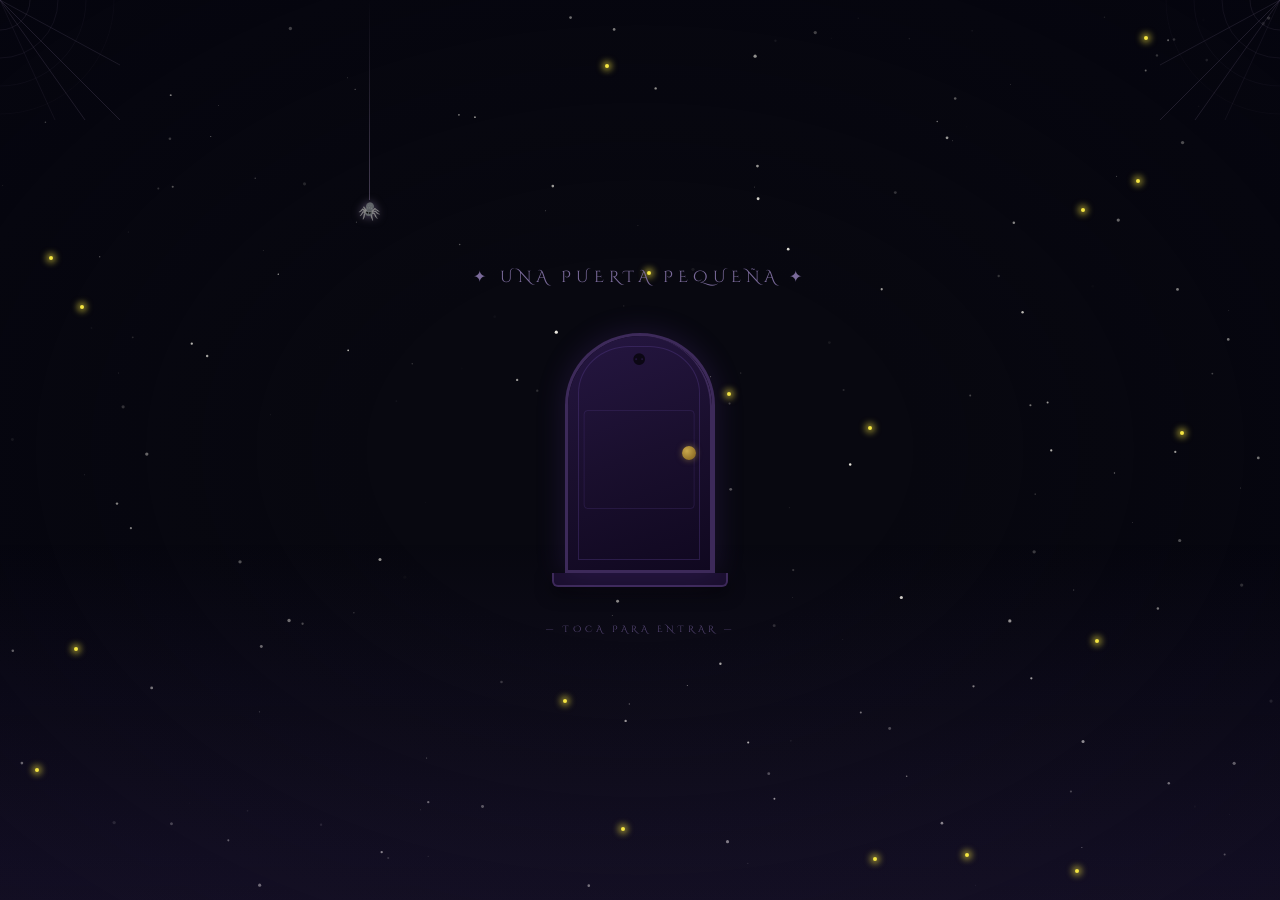
==== intro.html @ 7e01cd01 "se agrego la puerta" ====
<!DOCTYPE html>
<html lang="es">
<head>
  <meta charset="UTF-8">
  <meta name="viewport" content="width=device-width, initial-scale=1.0">
  <title>Terjeta de Felicitacion</title>
  <link href="https://fonts.googleapis.com/css2?family=Cinzel+Decorative:wght@400;700&display=swap" rel="stylesheet">
  <style>
    *, *::before, *::after { margin: 0; padding: 0; box-sizing: border-box; }

    html, body {
      width: 100%; height: 100%;
      overflow: hidden;
      background: #080810;
    }

    /* ── CANVAS ESTRELLAS ── */
    #stars-canvas {
      position: fixed;
      inset: 0;
      pointer-events: none;
      z-index: 0;
    }

    /* ── DECORACIÓN ── */
    .web-corner {
      position: fixed;
      width: clamp(70px, 18vw, 120px);
      height: clamp(70px, 18vw, 120px);
      pointer-events: none;
      opacity: 0.4;
      z-index: 2;
    }
    .web-corner.tl { top: 0; left: 0; }
    .web-corner.tr { top: 0; right: 0; transform: scaleX(-1); }
    .web-corner.bl { bottom: 0; left: 0; transform: scaleY(-1); }
    .web-corner.br { bottom: 0; right: 0; transform: scale(-1, -1); }

    .vignette {
      position: fixed;
      inset: 0;
      background: radial-gradient(ellipse at center, transparent 30%, rgba(4, 4, 14, 0.72) 100%);
      pointer-events: none;
      z-index: 1;
    }

    .fog {
      position: fixed;
      bottom: 0; left: 0;
      width: 100%; height: 40%;
      background: linear-gradient(to top, rgba(100, 70, 160, 0.15) 0%, transparent 100%);
      pointer-events: none;
      z-index: 1;
    }

    /* ── LUCIÉRNAGAS ── */
    .firefly {
      position: fixed;
      width: 4px; height: 4px;
      border-radius: 50%;
      background: #f5e642;
      box-shadow: 0 0 6px 3px rgba(245, 230, 66, 0.55);
      pointer-events: none;
      z-index: 1;
      animation: drift linear infinite;
    }
    @keyframes drift {
      0%   { transform: translate(0, 0) scale(1); opacity: 0; }
      20%  { opacity: 1; }
      80%  { opacity: 0.8; }
      100% { transform: translate(var(--dx), var(--dy)) scale(0.3); opacity: 0; }
    }

    /* ── ESCENA CENTRAL ── */
    .scene {
      position: fixed;
      inset: 0;
      display: flex;
      flex-direction: column;
      align-items: center;
      justify-content: center;
      z-index: 10;
    }

    .intro-title {
      font-family: 'Cinzel Decorative', cursive;
      font-size: clamp(0.8rem,3vw, 1rem);
      letter-spacing: 5px;
      color: #7a6a9a;
      text-transform: uppercase;
      margin-bottom: clamp(28px, 5vh, 48px);
      opacity: 0;
      animation: fadeUp 1s 0.5s ease forwards;
    }

    @keyframes fadeUp {
      from { opacity: 0; transform: translateY(10px); }
      to   { opacity: 1; transform: translateY(0); }
    }

    /* ── PUERTA ── */
    .door-wrap {
      display: flex;
      flex-direction: column;
      align-items: center;
      perspective: 800px;
    }

    .door-frame {
      width: clamp(110px, 22vw, 150px);
      height: clamp(180px, 36vw, 240px);
      background: #1a0f2e;
      border: 3px solid #3d2a5a;
      border-radius: 50% 50% 0 0 / 30% 30% 0 0;
      position: relative;
      box-shadow:
        0 0 30px rgba(120, 70, 200, 0.18),
        inset 0 0 20px rgba(0, 0, 0, 0.5);
      cursor: pointer;
      overflow: hidden;
      transform-style: preserve-3d;
    }

    /* Brillo interior visible al abrir */
    .door-glow {
      position: absolute;
      inset: 0;
      border-radius: inherit;
      background: radial-gradient(ellipse at 50% 55%, rgba(180, 140, 255, 0.0) 0%, transparent 70%);
      transition: background 0.8s ease;
      pointer-events: none;
      z-index: 1;
    }

    /* Hoja de la puerta */
    .door-panel {
      position: absolute;
      inset: 0;
      background: linear-gradient(160deg, #251641 0%, #1a0f2e 50%, #100820 100%);
      border-radius: inherit;
      transform-origin: left center;
      transition: transform 1.3s cubic-bezier(0.4, 0, 0.2, 1);
      border-right: 2px solid #3d2a5a;
      z-index: 2;
    }

    /* Marco interior de la puerta */
    .door-panel::before {
      content: '';
      position: absolute;
      inset: 10px;
      border: 1px solid rgba(100, 70, 160, 0.3);
      border-radius: 42% 42% 0 0 / 22% 22% 0 0;
    }

    /* Moldura inferior */
    .door-panel::after {
      content: '';
      position: absolute;
      left: 50%; top: 32%;
      transform: translateX(-50%);
      width: 78%; height: 42%;
      border: 1px solid rgba(100, 70, 160, 0.2);
      border-radius: 4px;
    }

    /* Pomo */
    .door-knob {
      position: absolute;
      right: clamp(14px, 4%, 20px);
      top: 50%;
      transform: translateY(-50%);
      width: clamp(10px, 2vw, 14px);
      height: clamp(10px, 2vw, 14px);
      border-radius: 50%;
      background: radial-gradient(circle at 35% 35%, #c9a84c, #7a5a1a);
      box-shadow: 0 0 6px rgba(201, 168, 76, 0.5);
      transition: box-shadow 0.35s;
      z-index: 3;
    }

    .door-frame:hover .door-knob {
      box-shadow: 0 0 16px rgba(201, 168, 76, 0.95);
    }

    /* Araña colgante */
    .door-spider {
      position: absolute;
      top: 14px; left: 50%;
      transform: translateX(-50%);
      font-size: clamp(11px, 2.5vw, 16px);
      opacity: 0.65;
      animation: spiderSway 3s ease-in-out infinite;
      z-index: 3;
    }
    @keyframes spiderSway {
      0%, 100% { transform: translateX(-50%) rotate(-6deg); }
      50%       { transform: translateX(-50%) rotate(6deg); }
    }

    /* Escalón */
    .door-step {
      width: calc(clamp(110px, 22vw, 150px) + 26px);
      height: 14px;
      background: #1a0f2e;
      border: 2px solid #3d2a5a;
      border-top: none;
      border-radius: 0 0 6px 6px;
      box-shadow: 0 6px 16px rgba(0, 0, 0, 0.55);
    }

    /* Hint */
    .open-hint {
      margin-top: clamp(20px, 4vh, 36px);
      font-family: 'Cinzel Decorative', cursive;
      font-size: clamp(0.42rem, 1.5vw, 0.58rem);
      letter-spacing: 4px;
      color: #5a4a7a;
      text-transform: uppercase;
      opacity: 0;
      animation: fadeUp 1s 1.3s ease forwards, blink 2.8s 2.5s ease-in-out infinite;
    }
    @keyframes blink {
      0%, 100% { opacity: 0.45; }
      50%       { opacity: 1; }
    }

    /* ── ESTADO: ABIERTA ── */
    .door-frame.open .door-panel {
      transform: perspective(700px) rotateY(-78deg);
    }
    .door-frame.open .door-glow {
      background: radial-gradient(ellipse at 50% 50%, rgba(190, 150, 255, 0.4) 0%, transparent 75%);
    }

    /* ── OVERLAY DE TRANSICIÓN ── */
    #overlay {
      position: fixed;
      inset: 0;
      background: #0a0a1a;
      opacity: 0;
      pointer-events: none;
      z-index: 100;
      transition: opacity 0.9s ease;
    }
    #overlay.show { opacity: 1; }
  </style>
</head>
<body>

  <canvas id="stars-canvas"></canvas>

  <!-- Telarañas en esquinas -->
  <svg class="web-corner tl" viewBox="0 0 120 120">
    <line x1="0" y1="0" x2="120" y2="120" stroke="rgba(180,159,204,0.55)" stroke-width="0.7"/>
    <line x1="0" y1="0" x2="85"  y2="120" stroke="rgba(180,159,204,0.5)"  stroke-width="0.7"/>
    <line x1="0" y1="0" x2="120" y2="65"  stroke="rgba(180,159,204,0.45)" stroke-width="0.7"/>
    <line x1="0" y1="0" x2="55"  y2="120" stroke="rgba(180,159,204,0.35)" stroke-width="0.5"/>
    <circle cx="0" cy="0" r="30"  fill="none" stroke="rgba(180,159,204,0.4)"  stroke-width="0.6"/>
    <circle cx="0" cy="0" r="58"  fill="none" stroke="rgba(180,159,204,0.3)"  stroke-width="0.6"/>
    <circle cx="0" cy="0" r="86"  fill="none" stroke="rgba(180,159,204,0.22)" stroke-width="0.5"/>
    <circle cx="0" cy="0" r="114" fill="none" stroke="rgba(180,159,204,0.15)" stroke-width="0.5"/>
  </svg>
  <svg class="web-corner tr" viewBox="0 0 120 120">
    <line x1="0" y1="0" x2="120" y2="120" stroke="rgba(180,159,204,0.55)" stroke-width="0.7"/>
    <line x1="0" y1="0" x2="85"  y2="120" stroke="rgba(180,159,204,0.5)"  stroke-width="0.7"/>
    <line x1="0" y1="0" x2="120" y2="65"  stroke="rgba(180,159,204,0.45)" stroke-width="0.7"/>
    <line x1="0" y1="0" x2="55"  y2="120" stroke="rgba(180,159,204,0.35)" stroke-width="0.5"/>
    <circle cx="0" cy="0" r="30"  fill="none" stroke="rgba(180,159,204,0.4)"  stroke-width="0.6"/>
    <circle cx="0" cy="0" r="58"  fill="none" stroke="rgba(180,159,204,0.3)"  stroke-width="0.6"/>
    <circle cx="0" cy="0" r="86"  fill="none" stroke="rgba(180,159,204,0.22)" stroke-width="0.5"/>
    <circle cx="0" cy="0" r="114" fill="none" stroke="rgba(180,159,204,0.15)" stroke-width="0.5"/>
  </svg>

  <div class="vignette"></div>
  <div class="fog"></div>

  <!-- Araña colgante (decoración extra) -->
  <div style="position:fixed;top:0;left:28%;z-index:3;pointer-events:none;animation:spiderDrop2 16s ease-in-out infinite;">
    <div style="width:1px;height:200px;background:linear-gradient(to bottom,transparent,rgba(180,159,204,0.35));margin:0 auto;"></div>
    <div style="text-align:center;font-size:18px;filter:drop-shadow(0 0 4px rgba(180,159,204,0.5));">🕷️</div>
  </div>

  <div class="scene">
    <p class="intro-title">✦ Una Puerta Pequeña ✦</p>

    <div class="door-wrap">
      <div class="door-frame" id="door" onclick="abrirPuerta()">
        <div class="door-glow"></div>
        <div class="door-panel">
          <div class="door-spider">⚉</div>
          <div class="door-knob"></div>
        </div>
      </div>
      <div class="door-step"></div>
    </div>

    <p class="open-hint">— toca para entrar —</p>
  </div>

  <div id="overlay"></div>

  <script>
    /* ── ESTRELLAS ── */
    (function () {
      const canvas = document.getElementById('stars-canvas');
      const ctx    = canvas.getContext('2d');
      let W, H, stars = [];

      function resize() {
        W = canvas.width  = window.innerWidth;
        H = canvas.height = window.innerHeight;
      }

      function initStars() {
        stars = Array.from({ length: 180 }, () => ({
          x:  Math.random() * W,
          y:  Math.random() * H,
          r:  Math.random() * 1.4 + 0.3,
          a:  Math.random(),
          da: (Math.random() * 0.005 + 0.002) * (Math.random() < 0.5 ? 1 : -1)
        }));
      }

      function draw() {
        ctx.clearRect(0, 0, W, H);
        stars.forEach(s => {
          s.a += s.da;
          if (s.a > 1 || s.a < 0) s.da *= -1;
          ctx.beginPath();
          ctx.arc(s.x, s.y, s.r, 0, Math.PI * 2);
          ctx.fillStyle = `rgba(240,237,228,${s.a})`;
          ctx.fill();
        });
        requestAnimationFrame(draw);
      }

      resize(); initStars(); draw();
      window.addEventListener('resize', () => { resize(); initStars(); });
    })();

    /* ── LUCIÉRNAGAS ── */
    for (let i = 0; i < 18; i++) {
      const f = document.createElement('div');
      f.className = 'firefly';
      f.style.cssText = `
        left: ${Math.random() * 100}%;
        top:  ${Math.random() * 100}%;
        --dx: ${(Math.random() * 200 - 100).toFixed(0)}px;
        --dy: ${(Math.random() * 200 - 100).toFixed(0)}px;
        animation-duration: ${(Math.random() * 8 + 5).toFixed(1)}s;
        animation-delay:    ${(Math.random() * 5).toFixed(1)}s;
      `;
      document.body.appendChild(f);
    }

    /* ── ABRIR PUERTA Y REDIRIGIR ── */
    function abrirPuerta() {
      const door    = document.getElementById('door');
      const overlay = document.getElementById('overlay');
      if (door.classList.contains('open')) return;

      door.classList.add('open');

      /* Fade out hacia index.html */
      setTimeout(() => overlay.classList.add('show'), 950);
      setTimeout(() => {
        sessionStorage.setItem('entered', '1');
        window.location.href = 'index.html';
      }, 1900);
    }

    /* animación extra araña */
    const style = document.createElement('style');
    style.textContent = `
      @keyframes spiderDrop2 {
        0%   { transform: translateY(-80px); }
        35%  { transform: translateY(160px); }
        65%  { transform: translateY(100px); }
        85%  { transform: translateY(220px); }
        100% { transform: translateY(-80px); }
      }
    `;
    document.head.appendChild(style);
  </script>
</body>
</html>
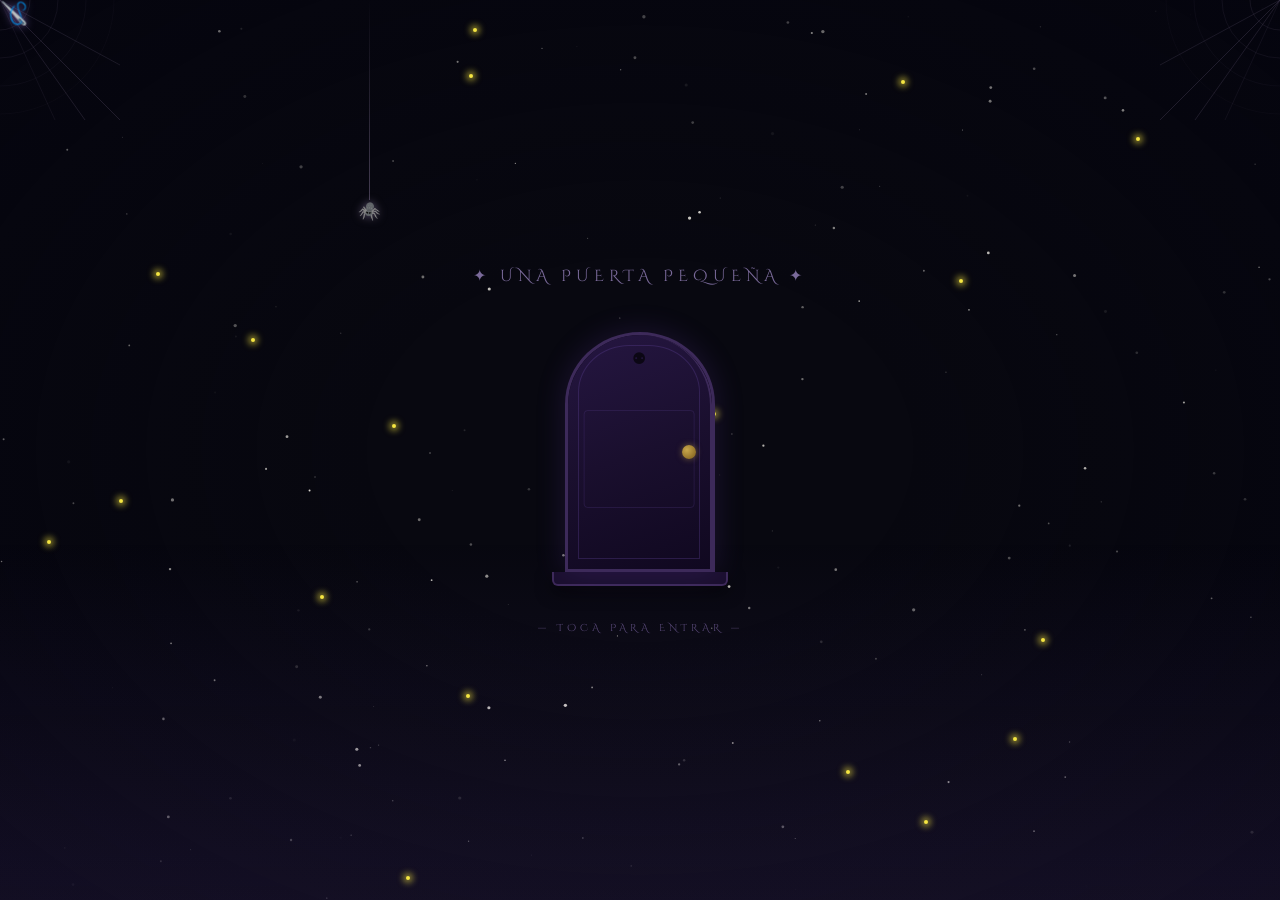
==== commit 37426e89: "adesion de mp3 de fondo y nuevos efectos" ====
--- a/intro.html
+++ b/intro.html
@@ -3,7 +3,7 @@
 <head>
   <meta charset="UTF-8">
   <meta name="viewport" content="width=device-width, initial-scale=1.0">
-  <title>Terjeta de Felicitacion</title>
+  <title>Puerta al Túnel</title>
   <link href="https://fonts.googleapis.com/css2?family=Cinzel+Decorative:wght@400;700&display=swap" rel="stylesheet">
   <style>
     *, *::before, *::after { margin: 0; padding: 0; box-sizing: border-box; }
@@ -14,7 +14,7 @@
       background: #080810;
     }
 
-    /* ── CANVAS ESTRELLAS ── */
+    /* ── CANVAS ESTRELLAS (fondo) ── */
     #stars-canvas {
       position: fixed;
       inset: 0;
@@ -53,7 +53,7 @@
       z-index: 1;
     }
 
-    /* ── LUCIÉRNAGAS ── */
+    /* ── LUCIÉRNAGAS (fondo) ── */
     .firefly {
       position: fixed;
       width: 4px; height: 4px;
@@ -71,7 +71,7 @@
       100% { transform: translate(var(--dx), var(--dy)) scale(0.3); opacity: 0; }
     }
 
-    /* ── ESCENA CENTRAL ── */
+    /* ── ESCENA CENTRAL (puerta) ── */
     .scene {
       position: fixed;
       inset: 0;
@@ -80,6 +80,11 @@
       align-items: center;
       justify-content: center;
       z-index: 10;
+      transition: opacity 0.8s ease;
+    }
+    .scene.fade-out {
+      opacity: 0;
+      pointer-events: none;
     }
 
     .intro-title {
@@ -98,7 +103,7 @@
       to   { opacity: 1; transform: translateY(0); }
     }
 
-    /* ── PUERTA ── */
+    /* Puerta */
     .door-wrap {
       display: flex;
       flex-direction: column;
@@ -113,15 +118,12 @@
       border: 3px solid #3d2a5a;
       border-radius: 50% 50% 0 0 / 30% 30% 0 0;
       position: relative;
-      box-shadow:
-        0 0 30px rgba(120, 70, 200, 0.18),
-        inset 0 0 20px rgba(0, 0, 0, 0.5);
+      box-shadow: 0 0 30px rgba(120, 70, 200, 0.18), inset 0 0 20px rgba(0, 0, 0, 0.5);
       cursor: pointer;
       overflow: hidden;
       transform-style: preserve-3d;
     }
 
-    /* Brillo interior visible al abrir */
     .door-glow {
       position: absolute;
       inset: 0;
@@ -132,7 +134,6 @@
       z-index: 1;
     }
 
-    /* Hoja de la puerta */
     .door-panel {
       position: absolute;
       inset: 0;
@@ -144,7 +145,6 @@
       z-index: 2;
     }
 
-    /* Marco interior de la puerta */
     .door-panel::before {
       content: '';
       position: absolute;
@@ -153,7 +153,6 @@
       border-radius: 42% 42% 0 0 / 22% 22% 0 0;
     }
 
-    /* Moldura inferior */
     .door-panel::after {
       content: '';
       position: absolute;
@@ -164,7 +163,6 @@
       border-radius: 4px;
     }
 
-    /* Pomo */
     .door-knob {
       position: absolute;
       right: clamp(14px, 4%, 20px);
@@ -183,7 +181,6 @@
       box-shadow: 0 0 16px rgba(201, 168, 76, 0.95);
     }
 
-    /* Araña colgante */
     .door-spider {
       position: absolute;
       top: 14px; left: 50%;
@@ -193,12 +190,12 @@
       animation: spiderSway 3s ease-in-out infinite;
       z-index: 3;
     }
+
     @keyframes spiderSway {
       0%, 100% { transform: translateX(-50%) rotate(-6deg); }
       50%       { transform: translateX(-50%) rotate(6deg); }
     }
 
-    /* Escalón */
     .door-step {
       width: calc(clamp(110px, 22vw, 150px) + 26px);
       height: 14px;
@@ -209,23 +206,23 @@
       box-shadow: 0 6px 16px rgba(0, 0, 0, 0.55);
     }
 
-    /* Hint */
     .open-hint {
       margin-top: clamp(20px, 4vh, 36px);
       font-family: 'Cinzel Decorative', cursive;
-      font-size: clamp(0.42rem, 1.5vw, 0.58rem);
+      font-size: clamp(0.50rem, 1.8vw, 0.60rem);
       letter-spacing: 4px;
       color: #5a4a7a;
       text-transform: uppercase;
       opacity: 0;
       animation: fadeUp 1s 1.3s ease forwards, blink 2.8s 2.5s ease-in-out infinite;
     }
+
     @keyframes blink {
       0%, 100% { opacity: 0.45; }
       50%       { opacity: 1; }
     }
 
-    /* ── ESTADO: ABIERTA ── */
+    /* Estado abierta */
     .door-frame.open .door-panel {
       transform: perspective(700px) rotateY(-78deg);
     }
@@ -233,24 +230,47 @@
       background: radial-gradient(ellipse at 50% 50%, rgba(190, 150, 255, 0.4) 0%, transparent 75%);
     }
 
-    /* ── OVERLAY DE TRANSICIÓN ── */
-    #overlay {
+    /* ── CANVAS DEL TÚNEL (inicialmente invisible) ── */
+    #tunnel-canvas {
+      position: fixed;
+      top: 0;
+      left: 0;
+      width: 100%;
+      height: 100%;
+      display: block;
+      z-index: 20;
+      opacity: 0;
+      transition: opacity 1.5s ease;
+      pointer-events: none;
+    }
+    #tunnel-canvas.visible {
+      opacity: 1;
+    }
+
+    /* Overlay de oscurecimiento sutil para la transición (opcional) */
+    .transition-overlay {
       position: fixed;
       inset: 0;
-      background: #0a0a1a;
+      background: black;
+      z-index: 15;
       opacity: 0;
       pointer-events: none;
-      z-index: 100;
-      transition: opacity 0.9s ease;
-    }
-    #overlay.show { opacity: 1; }
+      transition: opacity 0.8s ease;
+    }
+    .transition-overlay.active {
+      opacity: 0.5;
+    }
+    * { cursor: none !important; }
   </style>
 </head>
 <body>
 
+  <!-- Fondo de estrellas -->
   <canvas id="stars-canvas"></canvas>
-
-  <!-- Telarañas en esquinas -->
+    <audio id="musica-fondo" loop>
+      <source src="audio.mp3" type="audio/mpeg">
+    </audio>
+  <!-- Telarañas decorativas -->
   <svg class="web-corner tl" viewBox="0 0 120 120">
     <line x1="0" y1="0" x2="120" y2="120" stroke="rgba(180,159,204,0.55)" stroke-width="0.7"/>
     <line x1="0" y1="0" x2="85"  y2="120" stroke="rgba(180,159,204,0.5)"  stroke-width="0.7"/>
@@ -275,15 +295,15 @@
   <div class="vignette"></div>
   <div class="fog"></div>
 
-  <!-- Araña colgante (decoración extra) -->
+  <!-- Araña decorativa extra -->
   <div style="position:fixed;top:0;left:28%;z-index:3;pointer-events:none;animation:spiderDrop2 16s ease-in-out infinite;">
     <div style="width:1px;height:200px;background:linear-gradient(to bottom,transparent,rgba(180,159,204,0.35));margin:0 auto;"></div>
     <div style="text-align:center;font-size:18px;filter:drop-shadow(0 0 4px rgba(180,159,204,0.5));">🕷️</div>
   </div>
 
-  <div class="scene">
+  <!-- Escena de la puerta -->
+  <div class="scene" id="scene">
     <p class="intro-title">✦ Una Puerta Pequeña ✦</p>
-
     <div class="door-wrap">
       <div class="door-frame" id="door" onclick="abrirPuerta()">
         <div class="door-glow"></div>
@@ -294,14 +314,26 @@
       </div>
       <div class="door-step"></div>
     </div>
-
     <p class="open-hint">— toca para entrar —</p>
   </div>
 
-  <div id="overlay"></div>
-
+  <!-- Canvas del túnel (inicialmente oculto) -->
+  <canvas id="tunnel-canvas"></canvas>
+  <div class="transition-overlay" id="transitionOverlay"></div>
+  <div id="finalFade" style="
+  position: fixed;
+  inset: 0;
+  background: black;
+  z-index: 9999;
+  opacity: 0;
+  transition: opacity 1.2s ease;
+  pointer-events: none;
+"></div>
+  
   <script>
-    /* ── ESTRELLAS ── */
+    /* ==========================
+       ESTRELLAS (fondo)
+    ========================== */
     (function () {
       const canvas = document.getElementById('stars-canvas');
       const ctx    = canvas.getContext('2d');
@@ -339,13 +371,15 @@
       window.addEventListener('resize', () => { resize(); initStars(); });
     })();
 
-    /* ── LUCIÉRNAGAS ── */
+    /* ==========================
+       LUCIÉRNAGAS
+    ========================== */
     for (let i = 0; i < 18; i++) {
-      const f = document.createElement('div');
+      const f   = document.createElement('div');
       f.className = 'firefly';
       f.style.cssText = `
         left: ${Math.random() * 100}%;
-        top:  ${Math.random() * 100}%;
+        top: ${Math.random() * 100}%;
         --dx: ${(Math.random() * 200 - 100).toFixed(0)}px;
         --dy: ${(Math.random() * 200 - 100).toFixed(0)}px;
         animation-duration: ${(Math.random() * 8 + 5).toFixed(1)}s;
@@ -354,23 +388,207 @@
       document.body.appendChild(f);
     }
 
-    /* ── ABRIR PUERTA Y REDIRIGIR ── */
-    function abrirPuerta() {
-      const door    = document.getElementById('door');
-      const overlay = document.getElementById('overlay');
-      if (door.classList.contains('open')) return;
-
-      door.classList.add('open');
-
-      /* Fade out hacia index.html */
-      setTimeout(() => overlay.classList.add('show'), 950);
-      setTimeout(() => {
-        sessionStorage.setItem('entered', '1');
-        window.location.href = 'index.html';
-      }, 1900);
-    }
-
-    /* animación extra araña */
+    /* ==========================
+       TÚNEL (código adaptado de tunnel.js)
+    ========================== */
+    const tunnelCanvas = document.getElementById('tunnel-canvas');
+    let ctxTunnel, Wt, Ht, cx, cy;
+    let tunnelAnimationId = null;
+    let rings = [], t = 0;
+
+    function initTunnel() {
+      Wt = window.innerWidth;
+      Ht = window.innerHeight;
+      tunnelCanvas.width = Wt;
+      tunnelCanvas.height = Ht;
+      ctxTunnel = tunnelCanvas.getContext('2d');
+      cx = Wt / 2;
+      cy = Ht / 2;
+
+      const RINGS = 18;
+      rings = Array.from({ length: RINGS }, (_, i) => ({
+        z: i / RINGS,
+        phase: (i / RINGS) * Math.PI * 2
+      }));
+    }
+
+    function easeInOut(x) {
+      return x < 0.5 ? 2 * x * x : 1 - Math.pow(-2 * x + 2, 2) / 2;
+    }
+
+    function drawRing(progress, phase) {
+      const p = (progress + 1) % 1;
+      const depth = easeInOut(p);
+      const r = 20 + depth * (Math.min(Wt, Ht) * 1.1);
+
+      const alpha = p < 0.12 ? p / 0.12 : p > 0.82 ? (1 - p) / 0.18 : 1;
+      if (alpha <= 0) return;
+
+      const wobble = 20 * (1 - depth);
+      const pts = 120;
+      const rot = phase + p * Math.PI * 1.1;
+
+      ctxTunnel.beginPath();
+      for (let i = 0; i <= pts; i++) {
+        const a = (i / pts) * Math.PI * 2;
+        const noise =
+          Math.sin(a * 7 + phase * 3 + t * 0.8) * wobble +
+          Math.sin(a * 13 + phase * 5 - t * 1.2) * wobble * 0.4;
+        const rx = r + noise;
+        const ry = r * 0.97 + noise * 0.7;
+        const x = cx + Math.cos(a + rot) * rx;
+        const y = cy + Math.sin(a + rot) * ry;
+        i === 0 ? ctxTunnel.moveTo(x, y) : ctxTunnel.lineTo(x, y);
+      }
+      ctxTunnel.closePath();
+
+      const t1 = depth;
+      const br = Math.round(30 + t1 * 25);
+      const bg = 0;
+      const pr = Math.round(80 + t1 * 50);
+      const pb = Math.round(80 + t1 * 40);
+
+      const grd = ctxTunnel.createRadialGradient(cx, cy, r * 0.3, cx, cy, r * 1.1);
+      grd.addColorStop(0, 'rgba(0,0,0,0)');
+      grd.addColorStop(0.45, `rgba(${br},${bg},255,${0.22 * alpha})`);
+      grd.addColorStop(0.62, `rgba(${pr},0,${pb},${0.2 * alpha})`);
+      grd.addColorStop(1, 'rgba(4,1,14,0)');
+
+      ctxTunnel.fillStyle = grd;
+      ctxTunnel.fill();
+
+      const sr = Math.round(80 + t1 * 120);
+      const sg = Math.round(30 + t1 * 60);
+      ctxTunnel.strokeStyle = `rgba(${sr},${sg},255,${0.3 * alpha})`;
+      ctxTunnel.lineWidth = 1.2 + depth * 1.5;
+      ctxTunnel.stroke();
+    }
+
+    function drawDoorOnTunnel() {
+      const dw = 22, dh = 36;
+      const x = cx - dw / 2, y = cy - dh / 2;
+      ctxTunnel.fillStyle = '#04010f';
+      ctxTunnel.beginPath();
+      // roundRect manual
+      const radius = 2;
+      ctxTunnel.moveTo(x + radius, y);
+      ctxTunnel.lineTo(x + dw - radius, y);
+      ctxTunnel.quadraticCurveTo(x + dw, y, x + dw, y + radius);
+      ctxTunnel.lineTo(x + dw, y + dh - radius);
+      ctxTunnel.quadraticCurveTo(x + dw, y + dh, x + dw - radius, y + dh);
+      ctxTunnel.lineTo(x + radius, y + dh);
+      ctxTunnel.quadraticCurveTo(x, y + dh, x, y + dh - radius);
+      ctxTunnel.lineTo(x, y + radius);
+      ctxTunnel.quadraticCurveTo(x, y, x + radius, y);
+      ctxTunnel.fill();
+
+      ctxTunnel.shadowColor = 'rgba(130,60,255,0.9)';
+      ctxTunnel.shadowBlur = 18;
+      ctxTunnel.strokeStyle = 'rgba(160,100,255,0.7)';
+      ctxTunnel.lineWidth = 1;
+      ctxTunnel.stroke();
+      ctxTunnel.shadowBlur = 0;
+    }
+
+    function animateTunnel(timestamp) {
+      if (!ctxTunnel) return;
+      t = timestamp * 0.001;
+      ctxTunnel.clearRect(0, 0, Wt, Ht);
+
+      const speed = 0.19;
+      rings.forEach(ring => {
+        const progress = ((ring.z + t * speed) % 1 + 1) % 1;
+        drawRing(progress, ring.phase);
+      });
+
+      drawDoorOnTunnel();
+      tunnelAnimationId = requestAnimationFrame(animateTunnel);
+    }
+
+    function startTunnel() {
+      if (tunnelAnimationId) cancelAnimationFrame(tunnelAnimationId);
+      initTunnel();
+      tunnelAnimationId = requestAnimationFrame(animateTunnel);
+    }
+
+    // Ajustar tamaño del túnel al redimensionar
+    window.addEventListener('resize', () => {
+      if (tunnelCanvas.classList.contains('visible')) {
+        initTunnel();
+      } else {
+        // Si no visible, solo actualizamos variables para cuando se muestre
+        Wt = window.innerWidth;
+        Ht = window.innerHeight;
+        if (ctxTunnel) {
+          tunnelCanvas.width = Wt;
+          tunnelCanvas.height = Ht;
+          cx = Wt / 2;
+          cy = Ht / 2;
+        }
+      }
+    });
+
+    /* ABRIR PUERTA Y MOSTRAR TÚNEL SUAVEMENTE */
+    let transitionStarted = false;
+    
+
+function abrirPuerta() {
+  if (transitionStarted) return;
+  transitionStarted = true;
+
+  const door = document.getElementById('door');
+  const scene = document.getElementById('scene');
+  const tunnelCanvasElem = document.getElementById('tunnel-canvas');
+  const overlay = document.getElementById('transitionOverlay');
+  const finalFade = document.getElementById('finalFade'); // nuevo elemento
+
+
+
+  //0.musica de fondo
+  const musica = document.getElementById('musica-fondo');
+  musica.volume = 0.4;
+  musica.play();
+  // 1. Abrir la puerta
+  door.classList.add('open');
+
+  // 2. Iniciar el túnel (invisible aún)
+  startTunnel();
+
+  // 3. Desvanecer escena y activar overlay de entrada
+  setTimeout(() => {
+    scene.classList.add('fade-out');
+    overlay.classList.add('active');
+  }, 300);
+
+  // 4. Mostrar túnel
+  setTimeout(() => {
+    tunnelCanvasElem.classList.add('visible');
+  }, 600);
+
+  // 5. Después de que el túnel se vea, ocultar el overlay de entrada para que no moleste
+  setTimeout(() => {
+    overlay.classList.remove('active');
+  }, 2000); // a los 2 segundos (ajustable)
+
+  // 6. Antes de redirigir, activar el FADE OUT con el nuevo elemento
+  setTimeout(() => {
+    finalFade.style.opacity = '1';   // comienza el oscurecimiento suave
+  }, 4300); // 4.3 segundos después de abrir
+
+  // 7. Redirigir cuando el fade lleve un rato
+  setTimeout(() => {
+    if (tunnelAnimationId) {
+      cancelAnimationFrame(tunnelAnimationId);
+      tunnelAnimationId = null;
+    }
+    const musica = document.getElementById('musica-fondo');
+    sessionStorage.setItem('musicaTime', musica.currentTime);
+    sessionStorage.setItem('entered', '1');
+    window.location.href = 'index.html';
+  }, 5400); // 5.4 segundos (1.1 segundos de fade antes de cambiar)
+}
+
+    // Animación de la araña extra
     const style = document.createElement('style');
     style.textContent = `
       @keyframes spiderDrop2 {
@@ -381,7 +599,69 @@
         100% { transform: translateY(-80px); }
       }
     `;
+/* ================================================================
+   CURSOR PERSONALIZADO — aguja con hilo
+   ================================================================ */
+const cursorAguja = document.createElement('div');
+cursorAguja.id = 'cursor-aguja';
+cursorAguja.innerHTML = '🪡';
+cursorAguja.style.cssText = `
+  position: fixed;
+  font-size: 22px;
+  pointer-events: none;
+  z-index: 99999;
+  transform: rotate(90deg);
+  transition: transform 0.1s ease;
+  filter: drop-shadow(0 0 4px rgba(180, 140, 255, 0.8));
+`;
+const hiloCanvas = document.createElement('canvas');
+hiloCanvas.id = 'hilo-canvas';
+hiloCanvas.style.cssText = `
+  position: fixed;
+  inset: 0;
+  pointer-events: none;
+  z-index: 99998;
+`;
+hiloCanvas.width  = window.innerWidth;
+hiloCanvas.height = window.innerHeight;
+document.body.appendChild(hiloCanvas);
+const hiloCtx = hiloCanvas.getContext('2d');
+
+window.addEventListener('resize', () => {
+  hiloCanvas.width  = window.innerWidth;
+  hiloCanvas.height = window.innerHeight;
+});
+document.body.appendChild(cursorAguja);
+
+const puntos = [];
+const MAX_PUNTOS = 35;
+
+document.addEventListener('mousemove', e => {
+  cursorAguja.style.left = (e.clientX - 8) + 'px';
+  cursorAguja.style.top  = (e.clientY - 8) + 'px';
+
+  puntos.push({ x: e.clientX, y: e.clientY });
+  if (puntos.length > MAX_PUNTOS) puntos.shift();
+
+  hiloCtx.clearRect(0, 0, hiloCanvas.width, hiloCanvas.height);
+
+  if (puntos.length < 2) return;
+
+  hiloCtx.beginPath();
+  hiloCtx.moveTo(puntos[0].x, puntos[0].y);
+
+  for (let i = 1; i < puntos.length - 1; i++) {
+    const mx = (puntos[i].x + puntos[i + 1].x) / 2;
+    const my = (puntos[i].y + puntos[i + 1].y) / 2;
+    hiloCtx.quadraticCurveTo(puntos[i].x, puntos[i].y, mx, my);
+  }
+
+  hiloCtx.strokeStyle = 'rgba(180, 140, 255, 0.7)';
+  hiloCtx.lineWidth   = 1.5;
+  hiloCtx.lineCap     = 'round';
+  hiloCtx.stroke();
+});
     document.head.appendChild(style);
   </script>
 </body>
-</html>
+</html>
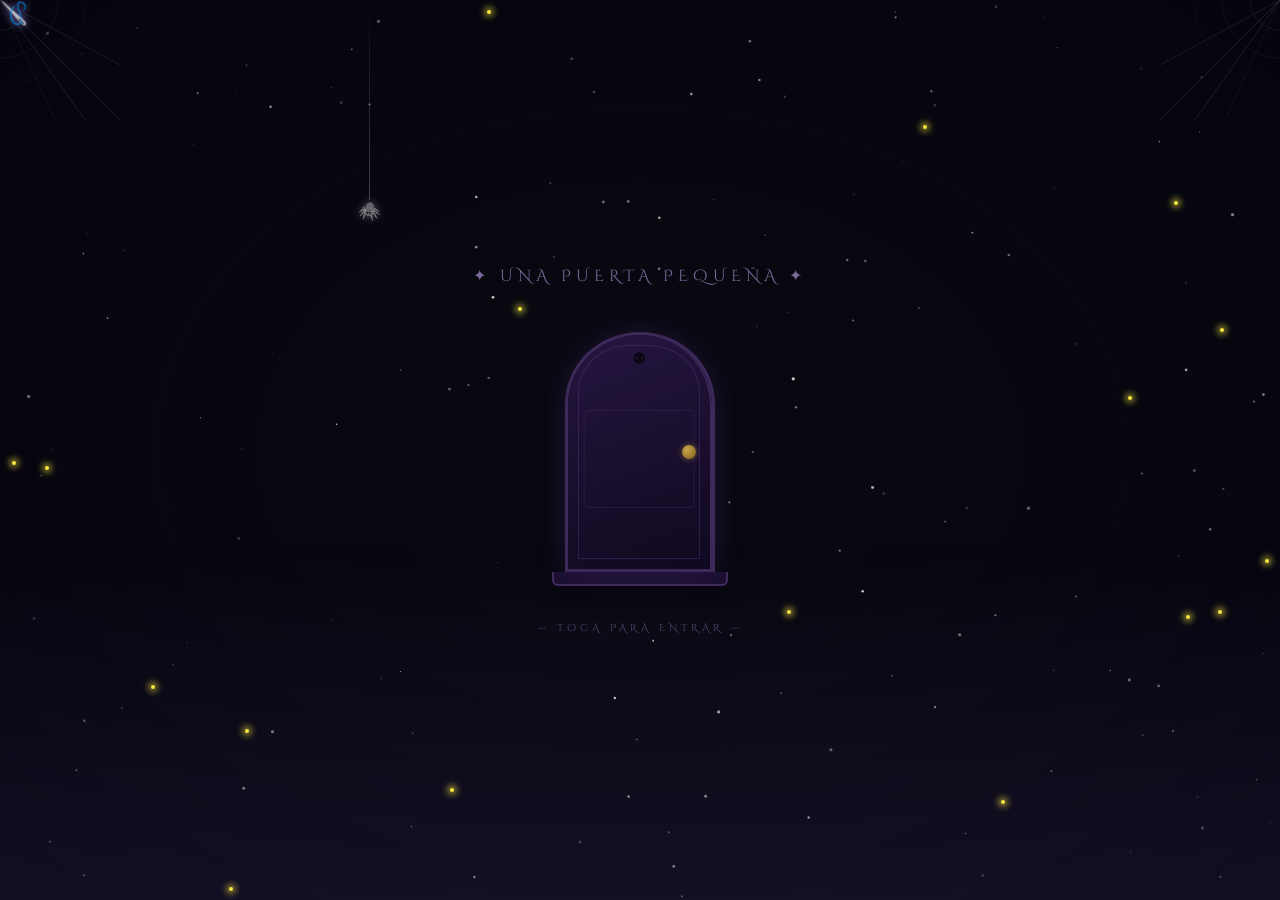
==== commit e5210772: "estrellas ocultas" ====
--- a/intro.html
+++ b/intro.html
@@ -230,20 +230,23 @@
       background: radial-gradient(ellipse at 50% 50%, rgba(190, 150, 255, 0.4) 0%, transparent 75%);
     }
 
-    /* ── CANVAS DEL TÚNEL (inicialmente invisible) ── */
-    #tunnel-canvas {
-      position: fixed;
-      top: 0;
-      left: 0;
-      width: 100%;
-      height: 100%;
-      display: block;
+    /* ── PORTAL GIF (reemplaza el túnel) ── */
+    #portal-gif {
+      position: fixed;
+      top: 50%;
+      left: 50%;
+      transform: translate(-50%, -50%);
+      width: min(90vw, 90vh);
+      height: min(90vw, 90vh);
+      object-fit: cover;
+      border-radius: 50%;
       z-index: 20;
       opacity: 0;
       transition: opacity 1.5s ease;
       pointer-events: none;
-    }
-    #tunnel-canvas.visible {
+      box-shadow: 0 0 80px 30px rgba(140, 60, 255, 0.5), 0 0 200px 60px rgba(80, 0, 180, 0.3);
+    }
+    #portal-gif.visible {
       opacity: 1;
     }
 
@@ -317,8 +320,8 @@
     <p class="open-hint">— toca para entrar —</p>
   </div>
 
-  <!-- Canvas del túnel (inicialmente oculto) -->
-  <canvas id="tunnel-canvas"></canvas>
+  <!-- Portal GIF (reemplaza el túnel) -->
+  <img id="portal-gif" src="portal.gif" alt="portal">
   <div class="transition-overlay" id="transitionOverlay"></div>
   <div id="finalFade" style="
   position: fixed;
@@ -389,146 +392,11 @@
     }
 
     /* ==========================
-       TÚNEL (código adaptado de tunnel.js)
+       PORTAL GIF (reemplaza el túnel)
     ========================== */
-    const tunnelCanvas = document.getElementById('tunnel-canvas');
-    let ctxTunnel, Wt, Ht, cx, cy;
-    let tunnelAnimationId = null;
-    let rings = [], t = 0;
-
-    function initTunnel() {
-      Wt = window.innerWidth;
-      Ht = window.innerHeight;
-      tunnelCanvas.width = Wt;
-      tunnelCanvas.height = Ht;
-      ctxTunnel = tunnelCanvas.getContext('2d');
-      cx = Wt / 2;
-      cy = Ht / 2;
-
-      const RINGS = 18;
-      rings = Array.from({ length: RINGS }, (_, i) => ({
-        z: i / RINGS,
-        phase: (i / RINGS) * Math.PI * 2
-      }));
-    }
-
-    function easeInOut(x) {
-      return x < 0.5 ? 2 * x * x : 1 - Math.pow(-2 * x + 2, 2) / 2;
-    }
-
-    function drawRing(progress, phase) {
-      const p = (progress + 1) % 1;
-      const depth = easeInOut(p);
-      const r = 20 + depth * (Math.min(Wt, Ht) * 1.1);
-
-      const alpha = p < 0.12 ? p / 0.12 : p > 0.82 ? (1 - p) / 0.18 : 1;
-      if (alpha <= 0) return;
-
-      const wobble = 20 * (1 - depth);
-      const pts = 120;
-      const rot = phase + p * Math.PI * 1.1;
-
-      ctxTunnel.beginPath();
-      for (let i = 0; i <= pts; i++) {
-        const a = (i / pts) * Math.PI * 2;
-        const noise =
-          Math.sin(a * 7 + phase * 3 + t * 0.8) * wobble +
-          Math.sin(a * 13 + phase * 5 - t * 1.2) * wobble * 0.4;
-        const rx = r + noise;
-        const ry = r * 0.97 + noise * 0.7;
-        const x = cx + Math.cos(a + rot) * rx;
-        const y = cy + Math.sin(a + rot) * ry;
-        i === 0 ? ctxTunnel.moveTo(x, y) : ctxTunnel.lineTo(x, y);
-      }
-      ctxTunnel.closePath();
-
-      const t1 = depth;
-      const br = Math.round(30 + t1 * 25);
-      const bg = 0;
-      const pr = Math.round(80 + t1 * 50);
-      const pb = Math.round(80 + t1 * 40);
-
-      const grd = ctxTunnel.createRadialGradient(cx, cy, r * 0.3, cx, cy, r * 1.1);
-      grd.addColorStop(0, 'rgba(0,0,0,0)');
-      grd.addColorStop(0.45, `rgba(${br},${bg},255,${0.22 * alpha})`);
-      grd.addColorStop(0.62, `rgba(${pr},0,${pb},${0.2 * alpha})`);
-      grd.addColorStop(1, 'rgba(4,1,14,0)');
-
-      ctxTunnel.fillStyle = grd;
-      ctxTunnel.fill();
-
-      const sr = Math.round(80 + t1 * 120);
-      const sg = Math.round(30 + t1 * 60);
-      ctxTunnel.strokeStyle = `rgba(${sr},${sg},255,${0.3 * alpha})`;
-      ctxTunnel.lineWidth = 1.2 + depth * 1.5;
-      ctxTunnel.stroke();
-    }
-
-    function drawDoorOnTunnel() {
-      const dw = 22, dh = 36;
-      const x = cx - dw / 2, y = cy - dh / 2;
-      ctxTunnel.fillStyle = '#04010f';
-      ctxTunnel.beginPath();
-      // roundRect manual
-      const radius = 2;
-      ctxTunnel.moveTo(x + radius, y);
-      ctxTunnel.lineTo(x + dw - radius, y);
-      ctxTunnel.quadraticCurveTo(x + dw, y, x + dw, y + radius);
-      ctxTunnel.lineTo(x + dw, y + dh - radius);
-      ctxTunnel.quadraticCurveTo(x + dw, y + dh, x + dw - radius, y + dh);
-      ctxTunnel.lineTo(x + radius, y + dh);
-      ctxTunnel.quadraticCurveTo(x, y + dh, x, y + dh - radius);
-      ctxTunnel.lineTo(x, y + radius);
-      ctxTunnel.quadraticCurveTo(x, y, x + radius, y);
-      ctxTunnel.fill();
-
-      ctxTunnel.shadowColor = 'rgba(130,60,255,0.9)';
-      ctxTunnel.shadowBlur = 18;
-      ctxTunnel.strokeStyle = 'rgba(160,100,255,0.7)';
-      ctxTunnel.lineWidth = 1;
-      ctxTunnel.stroke();
-      ctxTunnel.shadowBlur = 0;
-    }
-
-    function animateTunnel(timestamp) {
-      if (!ctxTunnel) return;
-      t = timestamp * 0.001;
-      ctxTunnel.clearRect(0, 0, Wt, Ht);
-
-      const speed = 0.19;
-      rings.forEach(ring => {
-        const progress = ((ring.z + t * speed) % 1 + 1) % 1;
-        drawRing(progress, ring.phase);
-      });
-
-      drawDoorOnTunnel();
-      tunnelAnimationId = requestAnimationFrame(animateTunnel);
-    }
-
-    function startTunnel() {
-      if (tunnelAnimationId) cancelAnimationFrame(tunnelAnimationId);
-      initTunnel();
-      tunnelAnimationId = requestAnimationFrame(animateTunnel);
-    }
-
-    // Ajustar tamaño del túnel al redimensionar
-    window.addEventListener('resize', () => {
-      if (tunnelCanvas.classList.contains('visible')) {
-        initTunnel();
-      } else {
-        // Si no visible, solo actualizamos variables para cuando se muestre
-        Wt = window.innerWidth;
-        Ht = window.innerHeight;
-        if (ctxTunnel) {
-          tunnelCanvas.width = Wt;
-          tunnelCanvas.height = Ht;
-          cx = Wt / 2;
-          cy = Ht / 2;
-        }
-      }
-    });
-
-    /* ABRIR PUERTA Y MOSTRAR TÚNEL SUAVEMENTE */
+    // No hay lógica de animación necesaria — el GIF se muestra/oculta con CSS
+
+    /* ABRIR PUERTA Y MOSTRAR PORTAL SUAVEMENTE */
     let transitionStarted = false;
     
 
@@ -538,54 +406,46 @@
 
   const door = document.getElementById('door');
   const scene = document.getElementById('scene');
-  const tunnelCanvasElem = document.getElementById('tunnel-canvas');
+  const portalGif = document.getElementById('portal-gif');
   const overlay = document.getElementById('transitionOverlay');
-  const finalFade = document.getElementById('finalFade'); // nuevo elemento
-
-
-
-  //0.musica de fondo
+  const finalFade = document.getElementById('finalFade');
+
+  // 0. Música de fondo
   const musica = document.getElementById('musica-fondo');
   musica.volume = 0.4;
   musica.play();
+
   // 1. Abrir la puerta
   door.classList.add('open');
 
-  // 2. Iniciar el túnel (invisible aún)
-  startTunnel();
-
-  // 3. Desvanecer escena y activar overlay de entrada
+  // 2. Desvanecer escena y activar overlay de entrada
   setTimeout(() => {
     scene.classList.add('fade-out');
     overlay.classList.add('active');
   }, 300);
 
-  // 4. Mostrar túnel
+  // 3. Mostrar el portal GIF
   setTimeout(() => {
-    tunnelCanvasElem.classList.add('visible');
+    portalGif.classList.add('visible');
   }, 600);
 
-  // 5. Después de que el túnel se vea, ocultar el overlay de entrada para que no moleste
+  // 4. Quitar el overlay de entrada
   setTimeout(() => {
     overlay.classList.remove('active');
-  }, 2000); // a los 2 segundos (ajustable)
-
-  // 6. Antes de redirigir, activar el FADE OUT con el nuevo elemento
+  }, 2000);
+
+  // 5. Fade out final antes de redirigir
   setTimeout(() => {
-    finalFade.style.opacity = '1';   // comienza el oscurecimiento suave
-  }, 4300); // 4.3 segundos después de abrir
-
-  // 7. Redirigir cuando el fade lleve un rato
+    finalFade.style.opacity = '1';
+  }, 4300);
+
+  // 6. Redirigir a index.html
   setTimeout(() => {
-    if (tunnelAnimationId) {
-      cancelAnimationFrame(tunnelAnimationId);
-      tunnelAnimationId = null;
-    }
     const musica = document.getElementById('musica-fondo');
     sessionStorage.setItem('musicaTime', musica.currentTime);
     sessionStorage.setItem('entered', '1');
     window.location.href = 'index.html';
-  }, 5400); // 5.4 segundos (1.1 segundos de fade antes de cambiar)
+  }, 5400);
 }
 
     // Animación de la araña extra
@@ -634,7 +494,7 @@
 document.body.appendChild(cursorAguja);
 
 const puntos = [];
-const MAX_PUNTOS = 35;
+const MAX_PUNTOS = 8;
 
 document.addEventListener('mousemove', e => {
   cursorAguja.style.left = (e.clientX - 8) + 'px';
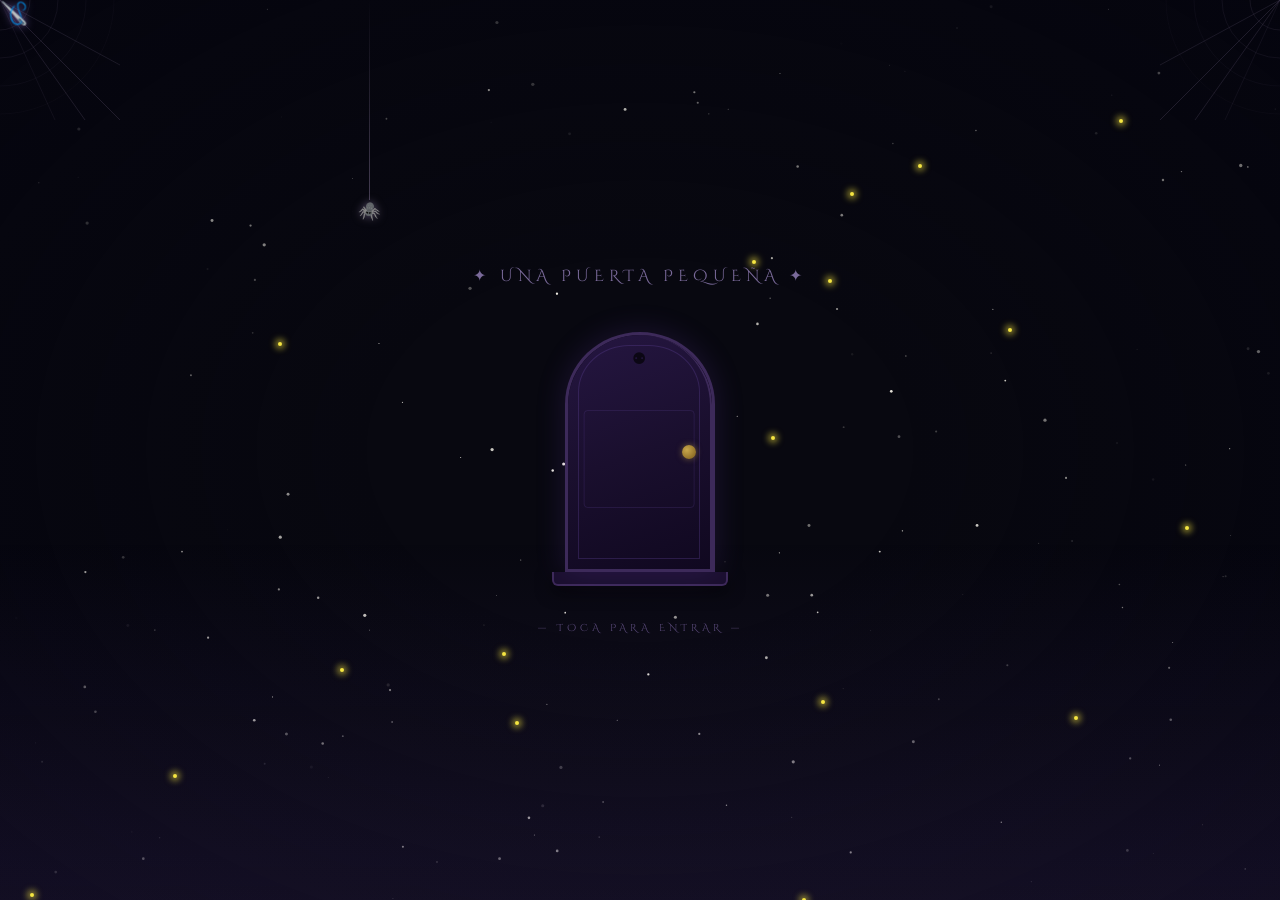
==== commit fb785a9b: "Mi mensaje" ====
--- a/intro.html
+++ b/intro.html
@@ -263,6 +263,38 @@
     .transition-overlay.active {
       opacity: 0.5;
     }
+    /* ── MENSAJE SOBRE EL PORTAL ── */
+    #portal-mensaje {
+      position: fixed;
+      inset: 0;
+      display: flex;
+      flex-direction: column;
+      align-items: center;
+      justify-content: center;
+      gap: 14px;
+      padding: 0 24px;
+      text-align: center;
+      z-index: 25;
+      pointer-events: none;
+    }
+    .pm-linea {
+      font-family: 'Cinzel Decorative', cursive;
+      font-size: clamp(0.8rem, 3vw, 1.15rem);
+      letter-spacing: 4px;
+      line-height: 1.9;
+      color: #e6dcff;
+      text-shadow: 0 0 12px rgba(0,0,0,.9), 0 0 24px rgba(140,60,255,.7);
+      opacity: 0;
+      transform: translateY(8px);
+      transition: opacity 1.4s ease, transform 1.4s ease;
+    }
+    .pm-final {
+      color: #f5e642;
+      text-shadow: 0 0 12px rgba(0,0,0,.9), 0 0 16px rgba(245,230,66,.7);
+    }
+    #portal-mensaje.visible .pm-linea { opacity: 1; transform: translateY(0); }
+    #portal-mensaje.visible .pm-final { transition-delay: 1.3s; }
+
     * { cursor: none !important; }
   </style>
 </head>
@@ -322,6 +354,12 @@
 
   <!-- Portal GIF (reemplaza el túnel) -->
   <img id="portal-gif" src="portal.gif" alt="portal">
+
+  <!-- Mensaje sobre el portal -->
+  <div id="portal-mensaje">
+    <p class="pm-linea">Cada año el cielo guarda una estrella nueva para ti.</p>
+    <p class="pm-linea pm-final">Esta noche, ve a buscarla.</p>
+  </div>
   <div class="transition-overlay" id="transitionOverlay"></div>
   <div id="finalFade" style="
   position: fixed;
@@ -434,10 +472,15 @@
     overlay.classList.remove('active');
   }, 2000);
 
+  // 4b. Mensaje sobre el portal
+  const mensaje = document.getElementById('portal-mensaje');
+  setTimeout(() => mensaje.classList.add('visible'), 1800);
+  setTimeout(() => mensaje.classList.remove('visible'), 5400);
+
   // 5. Fade out final antes de redirigir
   setTimeout(() => {
     finalFade.style.opacity = '1';
-  }, 4300);
+  }, 6000);
 
   // 6. Redirigir a index.html
   setTimeout(() => {
@@ -445,7 +488,7 @@
     sessionStorage.setItem('musicaTime', musica.currentTime);
     sessionStorage.setItem('entered', '1');
     window.location.href = 'index.html';
-  }, 5400);
+  }, 7100);
 }
 
     // Animación de la araña extra
